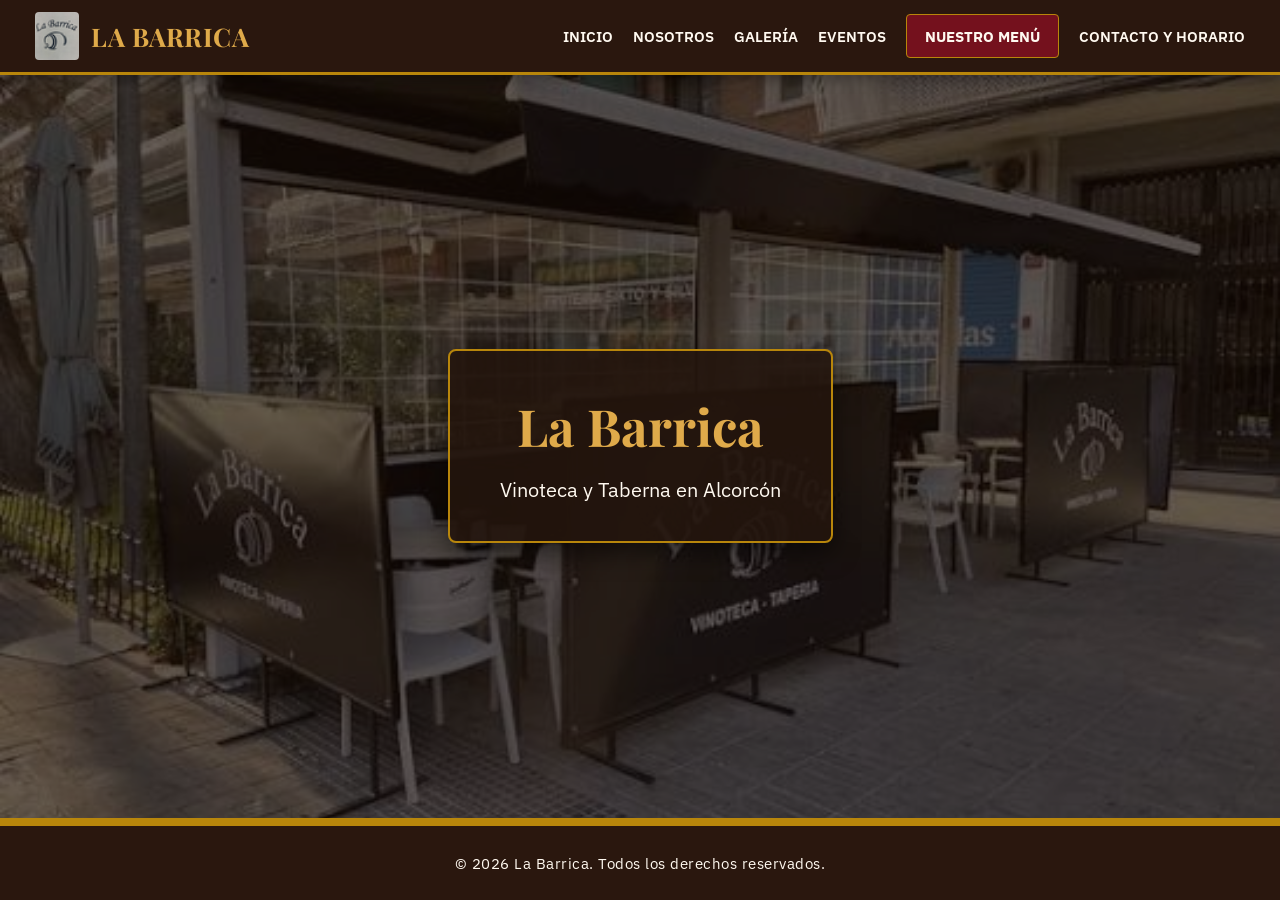
==== index.html @ 98485645 "Add files via upload" ====
<!DOCTYPE html>
<html lang="es">
<head>
    <meta charset="UTF-8">
    <meta name="viewport" content="width=device-width, initial-scale=1.0">
    <title>La Barrica - Inicio | Vinoteca Taberna</title>
    <link href="https://fonts.googleapis.com/css2?family=IBM+Plex+Sans:wght@300;400;600;700&family=Playfair+Display:wght@700;800&display=swap" rel="stylesheet">
    <link rel="stylesheet" href="estilos/style.css">
</head>
<body>
    <header>
        <div class="logo">
            <img src="img/logo.jpg" alt="Logo La Barrica" class="logo-img">
            <h2>La Barrica</h2>
        </div>
        <nav>
            <a href="index.html">Inicio</a>
            <a href="nosotros.html">Nosotros</a>
            <a href="galeria.html">Galería</a>
            <a href="eventos.html">Eventos</a>
            <a href="menu.html" class="btn-menu">Nuestro Menú</a>
            <a href="contacto.html">Contacto y Horario</a>
        </nav>
    </header>

    <section id="inicio" class="hero">
        <img src="img/terracita.jpg" alt="Fachada de La Barrica" class="hero-bg">
        <div class="hero-overlay"></div>
        <div class="hero-content">
            <h1>La Barrica</h1>
            <p>Vinoteca y Taberna en Alcorcón</p>
        </div>
    </section>

    <footer>
        <p>&copy; 2026 La Barrica. Todos los derechos reservados.</p>
    </footer>
</body>
</html>
---- estilos/style.css ----
/* Esto selecciona absolutamente todo en la página. Le pongo box-sizing: border-box para que, cuando le dé un tamaño a una caja, los bordes o los márgenes internos no la hagan más grande de lo que he especificado. Con margin: 0 y padding: 0 elimino de golpe todos los espacios invisibles que los navegadores te meten por defecto y te descuadran el diseño. */
* {
    box-sizing: border-box;
    margin: 0;
    padding: 0;
}

/* Aquí le pongo scroll-behavior: smooth. Así, cuando alguien haga clic en un enlace del menú que lleva a otra parte de la misma página, la pantalla bajará rodando suavemente en lugar de pegar un salto brusco e instantáneo. */
html {
    scroll-behavior: smooth;
}

/* Aquí configuro la base visual del cuerpo de la página. Le doy el color de fondo principal tipo pergamino, el color de las letras oscuro, elijo la fuente que voy a usar y le pongo un tamaño de texto de 16 píxeles con un interlineado un poco más amplio para que se lea cómodamente. Además, uso display: flex, flex-direction: column y min-height: 100vh para convertir toda la página en una columna gigante que siempre mida, como mínimo, el 100% de la altura de la pantalla (esto es lo que me permite empujar el pie de página hasta abajo del todo luego). */
body {
    background-color: #f5eedf; 
    color: #231c18; 
    font-family: 'IBM Plex Sans', sans-serif;
    font-size: 16px;
    line-height: 1.6;
    display: flex;
    flex-direction: column;
    min-height: 100vh;
}

/* A todos los enlaces de la web les quito la típica rayita fea de subrayado, hago que cojan automáticamente el color del texto que tengan alrededor y les meto una transición para que cuando cambien de color al pasar el ratón, lo hagan de forma suave en un cuarto de segundo, no de golpe. */
a {
    text-decoration: none;
    color: inherit;
    transition: 0.25s ease;
}

/* A todos los títulos principales y secundarios les aplico una fuente distinta, 'Playfair Display', que tiene serifas (los adornos en las letras) para darle un toque clásico de vinoteca o taberna. */
h1, h2, h3 {
    font-family: 'Playfair Display', serif;
}

/* Es el estilo que le pongo a los títulos de cada bloque. Centro el texto, lo hago grandote, lo pinto de marrón madera oscura y le dejo 45 píxeles de espacio por debajo para que no se pegue al texto de abajo. Le pongo position: relative porque lo necesito para colocarle la rayita dorada justo debajo. */
.titulo-seccion {
    text-align: center;
    font-size: 2.3rem;
    color: #2a170e; 
    margin-bottom: 45px;
    position: relative;
}

/* Esto me crea un elemento "fantasma" justo después de cada título de sección para hacer la rayita dorada que simula el aro de un barril. Le digo que no tenga texto, que actúe como un bloque normal, le doy 80 píxeles de ancho y 4 de alto, lo pinto de oro viejo, lo centro en medio de la pantalla dándole márgenes automáticos a los lados y le redondeo un poquito las puntas. */
.titulo-seccion::after {
    content: "";
    display: block;
    width: 80px;
    height: 4px;
    background: #b8860b; 
    margin: 12px auto 0 auto;
    border-radius: 2px;
}

/* Para que las distintas partes de la web no estén apretujadas, le digo que cualquier bloque o sección tenga un relleno interno de 70 píxeles por arriba y por abajo, y 20 por los lados. */
section {
    padding: 70px 20px;
}

/* A las secciones claras solo les fuerzo el mismo color de fondo del body. A las suaves les pongo un fondo crema un poquito más oscuro y les dibujo una línea muy fina y semitransparente por arriba y por abajo para separarlas visualmente del resto de la web. */
.seccion-clara {
    background-color: #f5eedf;
}

.seccion-suave {
    background-color: #ebe0cf;
    border-top: 1px solid rgba(184, 134, 11, 0.25);
    border-bottom: 1px solid rgba(184, 134, 11, 0.25);
}

/* La barra superior de la web. La pinto de color madera, le pongo una línea dorada gorda por debajo y le doy algo de espacio por dentro. Uso display: flex y justify-content: space-between para empujar el logo totalmente hacia la izquierda y el menú hacia la derecha, centrándolos verticalmente. La magia aquí es position: sticky y top: 0: esto hace que cuando hagas scroll hacia abajo, la barra se quede pegada al techo de la pantalla. El z-index: 1000 asegura que flote por encima de cualquier otra foto, y el box-shadow le dibuja una sombra negra por debajo para dar sensación de profundidad. */
header {
    background-color: #2a170e;
    border-bottom: 3px solid #b8860b;
    padding: 12px 35px;
    display: flex;
    justify-content: space-between;
    align-items: center;
    position: sticky;
    top: 0;
    z-index: 1000;
    box-shadow: 0 4px 14px rgba(0, 0, 0, 0.35);
}

/* Meto la imagen y el nombre del bar en una caja flexible y los separo 12 píxeles. A la foto del logo le obligo a medir 48 píxeles de alto, ajustar su ancho automáticamente, le digo que no se achate ni se deforme y le redondeo un poco las esquinas. */
header .logo {
    display: flex;
    align-items: center;
    gap: 12px;
}

.logo-img {
    height: 48px;
    width: auto;
    object-fit: contain;
    border-radius: 4px;
}

/* Pinto "La Barrica" del logo de dorado brillante, le doy un tamaño mediano, separo un pelín cada letra para que quede elegante y lo obligo a estar todo en mayúsculas. */
header .logo h2 {
    color: #dfaa4a; 
    font-size: 1.6rem;
    letter-spacing: 0.5px;
    text-transform: uppercase;
}

/* Convierto el contenedor del menú en una caja flexible para centrar las opciones y dejarlas a 20 píxeles de distancia. A las letras (a) las pongo en color blanco roto, en negrita, un poquito más pequeñas de lo normal y todo en mayúsculas. Con nav a:hover indico que cuando pase el ratón por encima, cambien a color dorado. */
nav {
    display: flex;
    align-items: center;
    gap: 20px;
}

nav a {
    color: #fff9f0;
    font-weight: 600;
    font-size: 0.95rem;
    text-transform: uppercase;
}

nav a:hover {
    color: #dfaa4a;
}

/* A esta opción concreta del menú le pongo un fondo rojo vino y un borde dorado fino. Fuerzo el texto a ser blanco roto ignorando otras reglas (!important), le pongo relleno interno para hacerlo gordito y redondeo los bordes. Cuando pasas el ratón (hover), oscurezco el fondo y uso transform para moverlo dos píxeles hacia arriba, dando el efecto visual de que el botón da un saltito. */
.btn-menu {
    background-color: #74111d; 
    color: #fff9f0 !important;
    padding: 9px 18px;
    border-radius: 4px;
    border: 1px solid #b8860b;
    font-weight: 700;
}

.btn-menu:hover {
    background-color: #540c14;
    transform: translateY(-2px);
}

/* Es el bloque de la portada. Le doy position: relative para poder meter fotos sueltas dentro, le obligo a ocupar como mínimo el 60% de la altura de la pantalla, uso flexbox para centrar su contenido en el mismísimo medio tanto vertical como horizontalmente, y le pongo una raya dorada inferior. Aquí está la clave para que no te queden huecos: con flex-grow: 1 le ordeno a esta sección que se estire y se trague todo el espacio vacío de la pantalla si hay hueco de sobra. Por último, le corto lo que sobre por los lados con overflow: hidden. */
.hero {
    position: relative; 
    min-height: 60vh; 
    display: flex;
    align-items: center;
    justify-content: center;
    text-align: center;
    border-bottom: 4px solid #b8860b;
    overflow: hidden; 
    flex-grow: 1; 
}

/* Cojo la foto de la terraza y la pongo en posición absoluta para que flote al fondo, ocupando el 100% del ancho y alto, usando object-fit: cover para que rellene todo sin deformarse. Justo encima, también en posición absoluta, creo un rectángulo negro con un 65% de opacidad que oscurece la foto original para que las letras blancas se puedan leer. Todo esto lo controlo con el z-index (el 1 para la foto, el 2 para la oscuridad, el 3 para el texto). */
.hero-bg {
    position: absolute; 
    top: 0;
    left: 0;
    width: 100%;
    height: 100%;
    object-fit: cover; 
    z-index: 1; 
}

.hero-overlay {
    position: absolute;
    top: 0;
    left: 0;
    width: 100%;
    height: 100%;
    background-color: rgba(20, 10, 5, 0.65); 
    z-index: 2; 
}

/* Es el recuadro que agrupa el título de "La Barrica" en la portada. Le pongo un fondo oscuro casi opaco, relleno interno, esquinas redondeadas, un borde dorado y una sombra fuerte para que resalte. Le limito el ancho a 600 píxeles para que no se estire demasiado. Los textos que van dentro (el h1 y la p) simplemente los pongo grandes, en dorado el primero y en blanco el segundo. */
.hero-content {
    position: relative;
    z-index: 3; 
    background-color: rgba(35, 20, 13, 0.9);
    padding: 35px 50px;
    border-radius: 8px;
    border: 2px solid #b8860b;
    box-shadow: 0 10px 25px rgba(0, 0, 0, 0.5);
    max-width: 600px;
    margin: 20px;
}

.hero-content h1 {
    font-size: 3.2rem;
    color: #dfaa4a;
    margin-bottom: 6px;
}

.hero-content p {
    font-size: 1.25rem;
    color: #fff9f0;
}

/* Para organizar las tarjetas donde explico cómo es la taberna, creo una cuadrícula automática. Esto hace que las tarjetas se coloquen en fila si caben, pero si la pantalla es estrecha, saltan a la línea de abajo automáticamente sin bajar nunca de los 280 píxeles de ancho. Las separo 25 píxeles, limito el ancho total a 1100 píxeles y lo centro todo con márgenes automáticos. */
.nosotros-grid {
    display: grid;
    grid-template-columns: repeat(auto-fit, minmax(280px, 1fr));
    gap: 25px; 
    max-width: 1100px; 
    margin: 0 auto; 
}

/* Les pongo fondo blanco puro a cada tarjeta de Nosotros, relleno interno para que respiren, esquinas redondeadas y un toque estético: una línea gorda oscura en el lateral izquierdo y una línea dorada fina en la parte de arriba. Le añado una sombra suavísima. Al texto de dentro (títulos y párrafos) le pongo color vino y gris cálido respectivamente. */
.nosotros-item {
    background-color: #ffffff;
    padding: 30px 22px;
    border-radius: 6px;
    border-left: 6px solid #2a170e; 
    border-top: 2px solid #b8860b; 
    box-shadow: 0 4px 12px rgba(0, 0, 0, 0.08); 
}

.nosotros-item h3 {
    color: #74111d; 
    font-size: 1.4rem;
    margin-bottom: 10px;
}

.nosotros-item p {
    color: #5c4e46; 
    font-size: 0.95rem;
}

/* Uso el mismo truco de la cuadrícula adaptativa para colocar las fotos. A cada imagen la fuerzo a que ocupe todo su hueco al 100%, con una altura fija de 240 píxeles y recorta lo que sobra sin deformar la foto. Les pongo un borde blanco sólido y un contorno exterior dorado. Además, les pongo una transición para que al pasar el cursor, la foto se amplíe ligeramente y el contorno exterior se ponga de color rojo vino. */
.galeria-grid {
    display: grid;
    grid-template-columns: repeat(auto-fit, minmax(240px, 1fr));
    gap: 20px;
    max-width: 1100px;
    margin: 0 auto;
}

.galeria-grid img {
    width: 100%; 
    height: 240px; 
    object-fit: cover; 
    border-radius: 6px;
    border: 3px solid #ffffff; 
    outline: 1px solid #b8860b; 
    box-shadow: 0 4px 14px rgba(0, 0, 0, 0.12);
    transition: transform 0.25s ease, outline-color 0.25s ease;
}

.galeria-grid img:hover {
    transform: scale(1.02); 
    outline-color: #74111d; 
}

/* Hago una caja grande horizontal limitando su ancho a 850 píxeles. Uso display: flex para que la foto quede a la izquierda y el texto a la derecha. Le pongo fondo oscuro, bordes dorados, redondeo las esquinas y meto overflow: hidden para que la foto no se salga por las esquinas. A la foto le asigno un 45% del ancho y al texto el 55% restante. */
.evento-card {
    display: flex; 
    background-color: #2a170e;
    color: #fff9f0;
    max-width: 850px;
    margin: 0 auto;
    border-radius: 8px;
    border: 2px solid #b8860b;
    overflow: hidden;
    box-shadow: 0 8px 20px rgba(0, 0, 0, 0.25);
}

.evento-card img {
    width: 45%; 
    object-fit: cover;
}

.evento-info {
    padding: 30px;
    width: 55%; 
}

.evento-info h3 {
    color: #dfaa4a;
    font-size: 1.6rem;
    margin-bottom: 14px;
}

/* Le quito los puntos feos por defecto a la lista. Luego cojo cada línea de la lista, le doy un color crema claro, un poco de relleno por la izquierda, y uso un pseudo-elemento (::before) para inyectar un icono de una copa de vino ("🍷") colocado de forma absoluta en el lado izquierdo. Así simulo mis propias viñetas personalizadas. */
.evento-info ul {
    list-style: none; 
}

.evento-info ul li {
    padding: 6px 0;
    color: #e3d5c8;
    position: relative; 
    padding-left: 20px; 
}

.evento-info ul li::before {
    content: "🍷"; 
    position: absolute;
    left: 0;
    top: 5px;
    font-size: 0.8rem;
}

/* Otra cuadrícula automática para colocar los seis botones. A cada botón lo pongo a funcionar con Flexbox para centrar el texto dentro, le pongo un fondo que es un degradado oscuro que va de esquina a esquina. Les pongo color dorado a las letras, borde, y una sombrita. Con hover hago que al tocarlos con el ratón se vuelvan de color rojo vino intenso, las letras blancas y suban hacia arriba dos píxeles. */
.menu-grid {
    display: grid;
    grid-template-columns: repeat(auto-fit, minmax(230px, 1fr));
    gap: 20px;
    max-width: 950px;
    margin: 0 auto;
}

.btn-carta {
    display: flex;
    justify-content: center;
    align-items: center;
    background: linear-gradient(135deg, #3f2518, #2a170e); 
    color: #dfaa4a;
    border: 2px solid #b8860b;
    padding: 20px 14px;
    border-radius: 6px;
    font-size: 1rem;
    font-weight: 700;
    text-transform: uppercase;
    box-shadow: 0 4px 10px rgba(0, 0, 0, 0.12);
}

.btn-carta:hover {
    background: #74111d;
    color: #fff9f0;
    border-color: #dfaa4a;
    transform: translateY(-2px); 
}

/* Para la franja horizontal uso flex-wrap para que, si no caben las etiquetas en una línea, pasen abajo sin romperse. Las "píldoras" son simples textos a los que les pongo fondo blanco, mucho relleno por los lados y un borde redondeado altísimo para que queden con forma de cápsula o pastilla, con un borde dorado muy difuminado y sombra sutil. */
.cinta-detalles {
    padding: 24px 20px;
    background-color: #dfd2be;
    border-top: 1px solid #c8b69e;
    border-bottom: 1px solid #c8b69e;
    
    display: flex;
    flex-wrap: wrap; 
    justify-content: center;
    gap: 30px;
}

.cinta-grupo {
    display: flex;
    align-items: center;
    flex-wrap: wrap;
    gap: 10px;
}

.cinta-titulo {
    font-weight: 700;
    color: #2a170e;
    font-size: 0.95rem;
    text-transform: uppercase;
}

.pildora {
    background-color: #ffffff;
    color: #231c18;
    padding: 5px 12px;
    border-radius: 20px; 
    font-size: 0.88rem;
    font-weight: 600;
    border: 1px solid rgba(184, 134, 11, 0.35);
    box-shadow: 0 2px 4px rgba(0, 0, 0, 0.05);
}

/* Vuelvo a usar el mismo sistema de rejilla adaptable para separar el mapa, el horario y el formulario. La diferencia aquí es que uso align-items: start para que las columnas no se estiren forzosamente hacia abajo si una de ellas es más corta que las otras. Todo lo de dentro (títulos, párrafos, enlaces) lleva colores de la paleta de la web, y a los enlaces les digo que se subrayen cuando les paso el ratón por encima. */
.contacto-grid {
    display: grid;
    grid-template-columns: repeat(auto-fit, minmax(280px, 1fr));
    gap: 40px; 
    max-width: 1100px;
    margin: 0 auto;
    align-items: start; 
}

.contacto-columna h3 {
    color: #2a170e; 
    font-size: 1.4rem;
    margin-bottom: 20px;
}

.contacto-columna p {
    margin-bottom: 12px;
    color: black; 
}

.contacto-columna a {
    color: #74111d; 
    font-weight: 600;
}

.contacto-columna a:hover {
    text-decoration: underline;
}

/* Lo convierto en un bloque pequeño, con fondo dorado y texto oscuro en mayúsculas, quitándole el subrayado. Al pasar el cursor, invierto los colores a fondo oscuro y texto blanco roto. */
.btn-mapa {
    display: inline-block;
    background-color: #dfaa4a;
    color: #2a170e !important;
    padding: 8px 12px;
    border-radius: 4px;
    font-size: 0.9rem;
    font-weight: 700;
    text-transform: uppercase;
    text-decoration: none !important;
    transition: background-color 0.25s ease;
    margin-top: 5px;
}

.btn-mapa:hover {
    background-color: #b8860b;
    color: #ffffff !important;
}

/* Hago un recuadro con fondo pergamino y borde dorado para encerrar las horas. Cada línea (lunes a sábado, domingos) la pongo como flexbox para empujar el día a la izquierda y las horas totalmente a la derecha. Le pongo una raya muy fina por debajo a cada fila para separarlas, pero se la quito a la última para que no quede colgando feo. Resalto los días cerrados en un rojo suave y los días abiertos en ocre oscuro. */
.tarjeta-horario {
    background-color: #f5eedf; 
    border: 2px solid #b8860b; 
    border-radius: 8px;
    padding: 25px; 
    box-shadow: 0 4px 10px rgba(0, 0, 0, 0.05); 
}

.horario-detalle .fila-horario {
    display: flex;
    justify-content: space-between;
    padding: 10px 0;
    border-bottom: 1px solid rgba(42, 23, 14, 0.2); 
    color: #2a170e; 
    font-weight: 600;
}

.horario-detalle .fila-horario:last-child {
    border-bottom: none; 
}

.horario-detalle .fila-horario strong {
    color: #b8860b; 
}

.horario-detalle .fila-horario.cerrado strong {
    color: #c45b5b; 
}

/* Organizo el formulario como una columna flexible dejando 12 píxeles de hueco entre campos. A los recuadros donde se escribe les pongo fondo blanco, bordes color arena y un tipo de letra normal. Cuando el usuario pincha encima de uno para escribir, le quito el borde azul feo que viene por defecto y se lo cambio por uno dorado nuestro. Al botón de "Enviar Mensaje" le aplico los colores corporativos, letras mayúsculas y negrita. */
form {
    display: flex;
    flex-direction: column; 
    gap: 12px; 
}

input, textarea {
    background-color: #ffffff; 
    color: #231c18;
    border: 1px solid #c8b69e;
    border-radius: 4px;
    padding: 12px 14px;
    font-family: 'IBM Plex Sans', sans-serif;
    font-size: 0.95rem;
}

input:focus, textarea:focus {
    outline: none; 
    border-color: #b8860b; 
}

.btn-enviar {
    background-color: #74111d;
    color: #fff9f0;
    border: 1px solid #74111d;
    padding: 12px;
    border-radius: 4px;
    font-weight: 700;
    text-transform: uppercase;
    cursor: pointer; 
    margin-top: 5px;
    transition: 0.3s;
}

.btn-enviar:hover {
    background-color: #540c14;
}

/* La caja oscura del fondo del todo con el copyright. Le pongo fondo de madera, centro el texto y dibujo una raya gorda dorada por encima. La regla crucial aquí es margin-top: auto. Como el body es un contenedor flexible, esta regla le dice al pie de página: "empuja todo el espacio sobrante hacia arriba y quédate tú en el límite inferior de la pantalla". */
footer {
    background-color: #2a170e; 
    text-align: center;
    border-top: 4px solid #b8860b; 
    padding: 25px 20px;
    margin-top: auto; 
}

footer p {
    font-size: 0.95rem;
    color: #fff9f0; 
    letter-spacing: 0.5px;
}

/* Todo lo que está dentro de este bloque solo se aplica si la pantalla mide 768 píxeles o menos de ancho (un teléfono móvil o una tablet estrecha). Ahí modifico la cabecera para que el logo y el menú ya no estén uno a cada lado, sino apilados en columna. Al menú le permito partirse en varias líneas para que los enlaces no se salgan por los lados. Achico el título gigante de la portada a un tamaño razonable. En la tarjeta horizontal del evento, apilo el contenido en columna para que la foto se ponga arriba ocupando el 100% del ancho y la fuerzo a ser más bajita. Por último, centro todo el contenido de la cinta de servicios para que quede bien alineado. */
@media (max-width: 768px) {
    
    header {
        flex-direction: column;
        padding: 16px;
        gap: 14px;
    }

    nav {
        flex-wrap: wrap;
        justify-content: center;
        gap: 12px;
    }

    .hero-content h1 {
        font-size: 2.4rem;
    }

    .evento-card {
        flex-direction: column;
    }

    .evento-card img,
    .evento-info {
        width: 100%;
    }

    .evento-card img {
        height: 200px;
    }

    .cinta-detalles {
        flex-direction: column;
        align-items: center;
    }
}
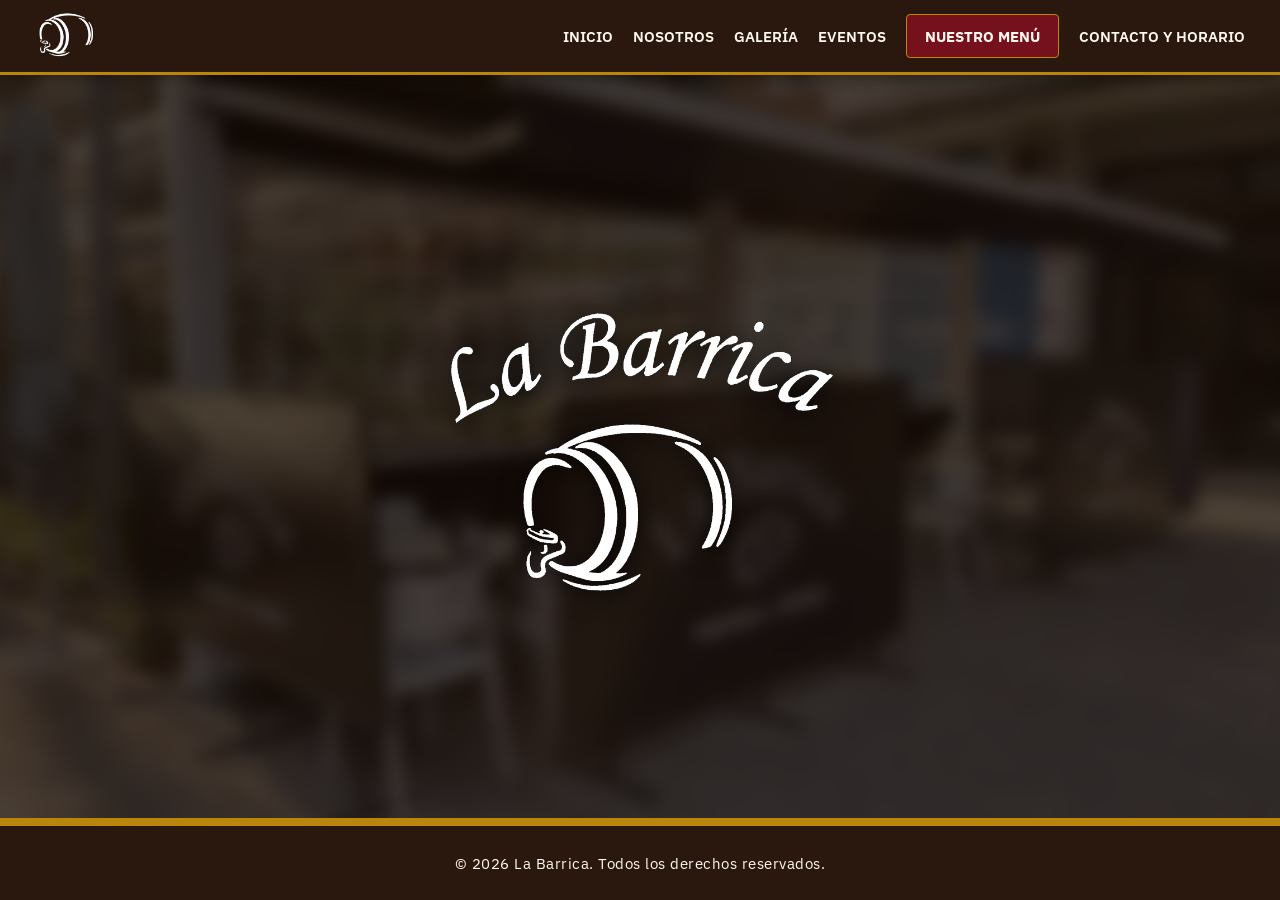
==== commit 7908e872: "Add files via upload" ====
--- a/index.html
+++ b/index.html
@@ -10,8 +10,7 @@
 <body>
     <header>
         <div class="logo">
-            <img src="img/logo.jpg" alt="Logo La Barrica" class="logo-img">
-            <h2>La Barrica</h2>
+            <img src="img/logo_logo.png" alt="Logo La Barrica" class="logo-img">
         </div>
         <nav>
             <a href="index.html">Inicio</a>
@@ -23,13 +22,13 @@
         </nav>
     </header>
 
+<!-- SECCIÓN PRINCIPAL (HERO) -->
     <section id="inicio" class="hero">
         <img src="img/terracita.jpg" alt="Fachada de La Barrica" class="hero-bg">
         <div class="hero-overlay"></div>
-        <div class="hero-content">
-            <h1>La Barrica</h1>
-            <p>Vinoteca y Taberna en Alcorcón</p>
-        </div>
+        
+        <!-- Tu logo sin fondo centrado directamente sobre la imagen -->
+        <img src="img/logosinfondo.png" alt="La Barrica" class="hero-logo">
     </section>
 
     <footer>
--- a/estilos/style.css
+++ b/estilos/style.css
@@ -1,16 +1,16 @@
-/* Esto selecciona absolutamente todo en la página. Le pongo box-sizing: border-box para que, cuando le dé un tamaño a una caja, los bordes o los márgenes internos no la hagan más grande de lo que he especificado. Con margin: 0 y padding: 0 elimino de golpe todos los espacios invisibles que los navegadores te meten por defecto y te descuadran el diseño. */
+/* ==========================================================================
+   1. REGLAS BÁSICAS Y RESETEO
+   ========================================================================== */
 * {
     box-sizing: border-box;
     margin: 0;
     padding: 0;
 }
 
-/* Aquí le pongo scroll-behavior: smooth. Así, cuando alguien haga clic en un enlace del menú que lleva a otra parte de la misma página, la pantalla bajará rodando suavemente en lugar de pegar un salto brusco e instantáneo. */
 html {
     scroll-behavior: smooth;
 }
 
-/* Aquí configuro la base visual del cuerpo de la página. Le doy el color de fondo principal tipo pergamino, el color de las letras oscuro, elijo la fuente que voy a usar y le pongo un tamaño de texto de 16 píxeles con un interlineado un poco más amplio para que se lea cómodamente. Además, uso display: flex, flex-direction: column y min-height: 100vh para convertir toda la página en una columna gigante que siempre mida, como mínimo, el 100% de la altura de la pantalla (esto es lo que me permite empujar el pie de página hasta abajo del todo luego). */
 body {
     background-color: #f5eedf; 
     color: #231c18; 
@@ -22,19 +22,16 @@
     min-height: 100vh;
 }
 
-/* A todos los enlaces de la web les quito la típica rayita fea de subrayado, hago que cojan automáticamente el color del texto que tengan alrededor y les meto una transición para que cuando cambien de color al pasar el ratón, lo hagan de forma suave en un cuarto de segundo, no de golpe. */
 a {
     text-decoration: none;
     color: inherit;
     transition: 0.25s ease;
 }
 
-/* A todos los títulos principales y secundarios les aplico una fuente distinta, 'Playfair Display', que tiene serifas (los adornos en las letras) para darle un toque clásico de vinoteca o taberna. */
 h1, h2, h3 {
     font-family: 'Playfair Display', serif;
 }
 
-/* Es el estilo que le pongo a los títulos de cada bloque. Centro el texto, lo hago grandote, lo pinto de marrón madera oscura y le dejo 45 píxeles de espacio por debajo para que no se pegue al texto de abajo. Le pongo position: relative porque lo necesito para colocarle la rayita dorada justo debajo. */
 .titulo-seccion {
     text-align: center;
     font-size: 2.3rem;
@@ -43,7 +40,6 @@
     position: relative;
 }
 
-/* Esto me crea un elemento "fantasma" justo después de cada título de sección para hacer la rayita dorada que simula el aro de un barril. Le digo que no tenga texto, que actúe como un bloque normal, le doy 80 píxeles de ancho y 4 de alto, lo pinto de oro viejo, lo centro en medio de la pantalla dándole márgenes automáticos a los lados y le redondeo un poquito las puntas. */
 .titulo-seccion::after {
     content: "";
     display: block;
@@ -54,12 +50,10 @@
     border-radius: 2px;
 }
 
-/* Para que las distintas partes de la web no estén apretujadas, le digo que cualquier bloque o sección tenga un relleno interno de 70 píxeles por arriba y por abajo, y 20 por los lados. */
 section {
     padding: 70px 20px;
 }
 
-/* A las secciones claras solo les fuerzo el mismo color de fondo del body. A las suaves les pongo un fondo crema un poquito más oscuro y les dibujo una línea muy fina y semitransparente por arriba y por abajo para separarlas visualmente del resto de la web. */
 .seccion-clara {
     background-color: #f5eedf;
 }
@@ -70,7 +64,9 @@
     border-bottom: 1px solid rgba(184, 134, 11, 0.25);
 }
 
-/* La barra superior de la web. La pinto de color madera, le pongo una línea dorada gorda por debajo y le doy algo de espacio por dentro. Uso display: flex y justify-content: space-between para empujar el logo totalmente hacia la izquierda y el menú hacia la derecha, centrándolos verticalmente. La magia aquí es position: sticky y top: 0: esto hace que cuando hagas scroll hacia abajo, la barra se quede pegada al techo de la pantalla. El z-index: 1000 asegura que flote por encima de cualquier otra foto, y el box-shadow le dibuja una sombra negra por debajo para dar sensación de profundidad. */
+/* ==========================================================================
+   2. CABECERA Y LOGO
+   ========================================================================== */
 header {
     background-color: #2a170e;
     border-bottom: 3px solid #b8860b;
@@ -84,7 +80,6 @@
     box-shadow: 0 4px 14px rgba(0, 0, 0, 0.35);
 }
 
-/* Meto la imagen y el nombre del bar en una caja flexible y los separo 12 píxeles. A la foto del logo le obligo a medir 48 píxeles de alto, ajustar su ancho automáticamente, le digo que no se achate ni se deforme y le redondeo un poco las esquinas. */
 header .logo {
     display: flex;
     align-items: center;
@@ -98,7 +93,6 @@
     border-radius: 4px;
 }
 
-/* Pinto "La Barrica" del logo de dorado brillante, le doy un tamaño mediano, separo un pelín cada letra para que quede elegante y lo obligo a estar todo en mayúsculas. */
 header .logo h2 {
     color: #dfaa4a; 
     font-size: 1.6rem;
@@ -106,7 +100,6 @@
     text-transform: uppercase;
 }
 
-/* Convierto el contenedor del menú en una caja flexible para centrar las opciones y dejarlas a 20 píxeles de distancia. A las letras (a) las pongo en color blanco roto, en negrita, un poquito más pequeñas de lo normal y todo en mayúsculas. Con nav a:hover indico que cuando pase el ratón por encima, cambien a color dorado. */
 nav {
     display: flex;
     align-items: center;
@@ -124,7 +117,6 @@
     color: #dfaa4a;
 }
 
-/* A esta opción concreta del menú le pongo un fondo rojo vino y un borde dorado fino. Fuerzo el texto a ser blanco roto ignorando otras reglas (!important), le pongo relleno interno para hacerlo gordito y redondeo los bordes. Cuando pasas el ratón (hover), oscurezco el fondo y uso transform para moverlo dos píxeles hacia arriba, dando el efecto visual de que el botón da un saltito. */
 .btn-menu {
     background-color: #74111d; 
     color: #fff9f0 !important;
@@ -139,7 +131,9 @@
     transform: translateY(-2px);
 }
 
-/* Es el bloque de la portada. Le doy position: relative para poder meter fotos sueltas dentro, le obligo a ocupar como mínimo el 60% de la altura de la pantalla, uso flexbox para centrar su contenido en el mismísimo medio tanto vertical como horizontalmente, y le pongo una raya dorada inferior. Aquí está la clave para que no te queden huecos: con flex-grow: 1 le ordeno a esta sección que se estire y se trague todo el espacio vacío de la pantalla si hay hueco de sobra. Por último, le corto lo que sobre por los lados con overflow: hidden. */
+/* ==========================================================================
+   3. HERO (PORTADA PRINCIPAL CON FOTO DE FONDO Y LOGO)
+   ========================================================================== */
 .hero {
     position: relative; 
     min-height: 60vh; 
@@ -152,7 +146,7 @@
     flex-grow: 1; 
 }
 
-/* Cojo la foto de la terraza y la pongo en posición absoluta para que flote al fondo, ocupando el 100% del ancho y alto, usando object-fit: cover para que rellene todo sin deformarse. Justo encima, también en posición absoluta, creo un rectángulo negro con un 65% de opacidad que oscurece la foto original para que las letras blancas se puedan leer. Todo esto lo controlo con el z-index (el 1 para la foto, el 2 para la oscuridad, el 3 para el texto). */
+/* Foto de fondo rellenando todo sin deformarse (cover) */
 .hero-bg {
     position: absolute; 
     top: 0;
@@ -161,43 +155,38 @@
     height: 100%;
     object-fit: cover; 
     z-index: 1; 
-}
-
+    /* EL TRUCO: Desenfoque fuerte para tapar los píxeles y el texto del fondo */
+    filter: blur(8px);
+    transform: scale(1.05); /* Hace un pequeño zoom para que el desenfoque no deje bordes blancos */
+}
+
+/* Filtro oscuro para que el logo blanco destaque */
 .hero-overlay {
     position: absolute;
     top: 0;
     left: 0;
     width: 100%;
     height: 100%;
-    background-color: rgba(20, 10, 5, 0.65); 
+    background-color: rgba(20, 10, 5, 0.75); /* Lo he oscurecido un 10% más */
     z-index: 2; 
 }
 
-/* Es el recuadro que agrupa el título de "La Barrica" en la portada. Le pongo un fondo oscuro casi opaco, relleno interno, esquinas redondeadas, un borde dorado y una sombra fuerte para que resalte. Le limito el ancho a 600 píxeles para que no se estire demasiado. Los textos que van dentro (el h1 y la p) simplemente los pongo grandes, en dorado el primero y en blanco el segundo. */
-.hero-content {
+/* El logo transparente que sustituye al recuadro de texto en la portada */
+.hero-logo {
     position: relative;
-    z-index: 3; 
-    background-color: rgba(35, 20, 13, 0.9);
-    padding: 35px 50px;
-    border-radius: 8px;
-    border: 2px solid #b8860b;
-    box-shadow: 0 10px 25px rgba(0, 0, 0, 0.5);
-    max-width: 600px;
-    margin: 20px;
-}
-
-.hero-content h1 {
-    font-size: 3.2rem;
-    color: #dfaa4a;
-    margin-bottom: 6px;
-}
-
-.hero-content p {
-    font-size: 1.25rem;
-    color: #fff9f0;
-}
-
-/* Para organizar las tarjetas donde explico cómo es la taberna, creo una cuadrícula automática. Esto hace que las tarjetas se coloquen en fila si caben, pero si la pantalla es estrecha, saltan a la línea de abajo automáticamente sin bajar nunca de los 280 píxeles de ancho. Las separo 25 píxeles, limito el ancho total a 1100 píxeles y lo centro todo con márgenes automáticos. */
+    z-index: 3; /* Para que esté por encima de la capa oscura */
+    width: 450px; /* Tamaño ideal en ordenadores */
+    max-width: 85%; /* En móviles no ocupará más del 85% del ancho */
+    height: auto; /* Mantiene la proporción sin aplastar la imagen */
+    
+    /* En lugar de una sombra cuadrada (box-shadow), usamos drop-shadow 
+       para que la sombra bordee exactamente la forma de las letras y la barrica */
+    filter: drop-shadow(0 4px 12px rgba(0, 0, 0, 0.8));
+}
+
+/* ==========================================================================
+   4. SECCIÓN NOSOTROS
+   ========================================================================== */
 .nosotros-grid {
     display: grid;
     grid-template-columns: repeat(auto-fit, minmax(280px, 1fr));
@@ -206,7 +195,6 @@
     margin: 0 auto; 
 }
 
-/* Les pongo fondo blanco puro a cada tarjeta de Nosotros, relleno interno para que respiren, esquinas redondeadas y un toque estético: una línea gorda oscura en el lateral izquierdo y una línea dorada fina en la parte de arriba. Le añado una sombra suavísima. Al texto de dentro (títulos y párrafos) le pongo color vino y gris cálido respectivamente. */
 .nosotros-item {
     background-color: #ffffff;
     padding: 30px 22px;
@@ -227,7 +215,9 @@
     font-size: 0.95rem;
 }
 
-/* Uso el mismo truco de la cuadrícula adaptativa para colocar las fotos. A cada imagen la fuerzo a que ocupe todo su hueco al 100%, con una altura fija de 240 píxeles y recorta lo que sobra sin deformar la foto. Les pongo un borde blanco sólido y un contorno exterior dorado. Además, les pongo una transición para que al pasar el cursor, la foto se amplíe ligeramente y el contorno exterior se ponga de color rojo vino. */
+/* ==========================================================================
+   5. SECCIÓN GALERÍA
+   ========================================================================== */
 .galeria-grid {
     display: grid;
     grid-template-columns: repeat(auto-fit, minmax(240px, 1fr));
@@ -252,7 +242,9 @@
     outline-color: #74111d; 
 }
 
-/* Hago una caja grande horizontal limitando su ancho a 850 píxeles. Uso display: flex para que la foto quede a la izquierda y el texto a la derecha. Le pongo fondo oscuro, bordes dorados, redondeo las esquinas y meto overflow: hidden para que la foto no se salga por las esquinas. A la foto le asigno un 45% del ancho y al texto el 55% restante. */
+/* ==========================================================================
+   6. SECCIÓN EVENTOS
+   ========================================================================== */
 .evento-card {
     display: flex; 
     background-color: #2a170e;
@@ -281,7 +273,6 @@
     margin-bottom: 14px;
 }
 
-/* Le quito los puntos feos por defecto a la lista. Luego cojo cada línea de la lista, le doy un color crema claro, un poco de relleno por la izquierda, y uso un pseudo-elemento (::before) para inyectar un icono de una copa de vino ("🍷") colocado de forma absoluta en el lado izquierdo. Así simulo mis propias viñetas personalizadas. */
 .evento-info ul {
     list-style: none; 
 }
@@ -301,7 +292,9 @@
     font-size: 0.8rem;
 }
 
-/* Otra cuadrícula automática para colocar los seis botones. A cada botón lo pongo a funcionar con Flexbox para centrar el texto dentro, le pongo un fondo que es un degradado oscuro que va de esquina a esquina. Les pongo color dorado a las letras, borde, y una sombrita. Con hover hago que al tocarlos con el ratón se vuelvan de color rojo vino intenso, las letras blancas y suban hacia arriba dos píxeles. */
+/* ==========================================================================
+   7. SECCIÓN MENÚ Y CARTAS
+   ========================================================================== */
 .menu-grid {
     display: grid;
     grid-template-columns: repeat(auto-fit, minmax(230px, 1fr));
@@ -332,7 +325,9 @@
     transform: translateY(-2px); 
 }
 
-/* Para la franja horizontal uso flex-wrap para que, si no caben las etiquetas en una línea, pasen abajo sin romperse. Las "píldoras" son simples textos a los que les pongo fondo blanco, mucho relleno por los lados y un borde redondeado altísimo para que queden con forma de cápsula o pastilla, con un borde dorado muy difuminado y sombra sutil. */
+/* ==========================================================================
+   8. CINTA DE SERVICIOS Y PAGOS
+   ========================================================================== */
 .cinta-detalles {
     padding: 24px 20px;
     background-color: #dfd2be;
@@ -370,7 +365,6 @@
     box-shadow: 0 2px 4px rgba(0, 0, 0, 0.05);
 }
 
-/* Vuelvo a usar el mismo sistema de rejilla adaptable para separar el mapa, el horario y el formulario. La diferencia aquí es que uso align-items: start para que las columnas no se estiren forzosamente hacia abajo si una de ellas es más corta que las otras. Todo lo de dentro (títulos, párrafos, enlaces) lleva colores de la paleta de la web, y a los enlaces les digo que se subrayen cuando les paso el ratón por encima. */
 .contacto-grid {
     display: grid;
     grid-template-columns: repeat(auto-fit, minmax(280px, 1fr));
@@ -388,7 +382,7 @@
 
 .contacto-columna p {
     margin-bottom: 12px;
-    color: black; 
+    color: #5c4e46; 
 }
 
 .contacto-columna a {
@@ -400,7 +394,6 @@
     text-decoration: underline;
 }
 
-/* Lo convierto en un bloque pequeño, con fondo dorado y texto oscuro en mayúsculas, quitándole el subrayado. Al pasar el cursor, invierto los colores a fondo oscuro y texto blanco roto. */
 .btn-mapa {
     display: inline-block;
     background-color: #dfaa4a;
@@ -420,22 +413,20 @@
     color: #ffffff !important;
 }
 
-/* Hago un recuadro con fondo pergamino y borde dorado para encerrar las horas. Cada línea (lunes a sábado, domingos) la pongo como flexbox para empujar el día a la izquierda y las horas totalmente a la derecha. Le pongo una raya muy fina por debajo a cada fila para separarlas, pero se la quito a la última para que no quede colgando feo. Resalto los días cerrados en un rojo suave y los días abiertos en ocre oscuro. */
 .tarjeta-horario {
-    background-color: #f5eedf; 
-    border: 2px solid #b8860b; 
+    background-color: #1a0f09;
+    border: 2px solid #b8860b;
     border-radius: 8px;
     padding: 25px; 
-    box-shadow: 0 4px 10px rgba(0, 0, 0, 0.05); 
+    box-shadow: 0 6px 15px rgba(0, 0, 0, 0.15), inset 0 0 10px rgba(0, 0, 0, 0.6); 
 }
 
 .horario-detalle .fila-horario {
     display: flex;
-    justify-content: space-between;
+    justify-content: space-between; 
     padding: 10px 0;
-    border-bottom: 1px solid rgba(42, 23, 14, 0.2); 
-    color: #2a170e; 
-    font-weight: 600;
+    border-bottom: 1px solid rgba(255, 255, 255, 0.08); 
+    color: #fff9f0;
 }
 
 .horario-detalle .fila-horario:last-child {
@@ -443,14 +434,13 @@
 }
 
 .horario-detalle .fila-horario strong {
-    color: #b8860b; 
+    color: #dfaa4a;
 }
 
 .horario-detalle .fila-horario.cerrado strong {
-    color: #c45b5b; 
-}
-
-/* Organizo el formulario como una columna flexible dejando 12 píxeles de hueco entre campos. A los recuadros donde se escribe les pongo fondo blanco, bordes color arena y un tipo de letra normal. Cuando el usuario pincha encima de uno para escribir, le quito el borde azul feo que viene por defecto y se lo cambio por uno dorado nuestro. Al botón de "Enviar Mensaje" le aplico los colores corporativos, letras mayúsculas y negrita. */
+    color: #df7070; 
+}
+
 form {
     display: flex;
     flex-direction: column; 
@@ -489,10 +479,9 @@
     background-color: #540c14;
 }
 
-/* La caja oscura del fondo del todo con el copyright. Le pongo fondo de madera, centro el texto y dibujo una raya gorda dorada por encima. La regla crucial aquí es margin-top: auto. Como el body es un contenedor flexible, esta regla le dice al pie de página: "empuja todo el espacio sobrante hacia arriba y quédate tú en el límite inferior de la pantalla". */
 footer {
     background-color: #2a170e; 
-    text-align: center;
+    text-align: center; 
     border-top: 4px solid #b8860b; 
     padding: 25px 20px;
     margin-top: auto; 
@@ -504,9 +493,7 @@
     letter-spacing: 0.5px;
 }
 
-/* Todo lo que está dentro de este bloque solo se aplica si la pantalla mide 768 píxeles o menos de ancho (un teléfono móvil o una tablet estrecha). Ahí modifico la cabecera para que el logo y el menú ya no estén uno a cada lado, sino apilados en columna. Al menú le permito partirse en varias líneas para que los enlaces no se salgan por los lados. Achico el título gigante de la portada a un tamaño razonable. En la tarjeta horizontal del evento, apilo el contenido en columna para que la foto se ponga arriba ocupando el 100% del ancho y la fuerzo a ser más bajita. Por último, centro todo el contenido de la cinta de servicios para que quede bien alineado. */
 @media (max-width: 768px) {
-    
     header {
         flex-direction: column;
         padding: 16px;
@@ -518,9 +505,10 @@
         justify-content: center;
         gap: 12px;
     }
-
-    .hero-content h1 {
-        font-size: 2.4rem;
+    
+    /* Adaptamos el tamaño del logo para móviles */
+    .hero-logo {
+        width: 320px;
     }
 
     .evento-card {
